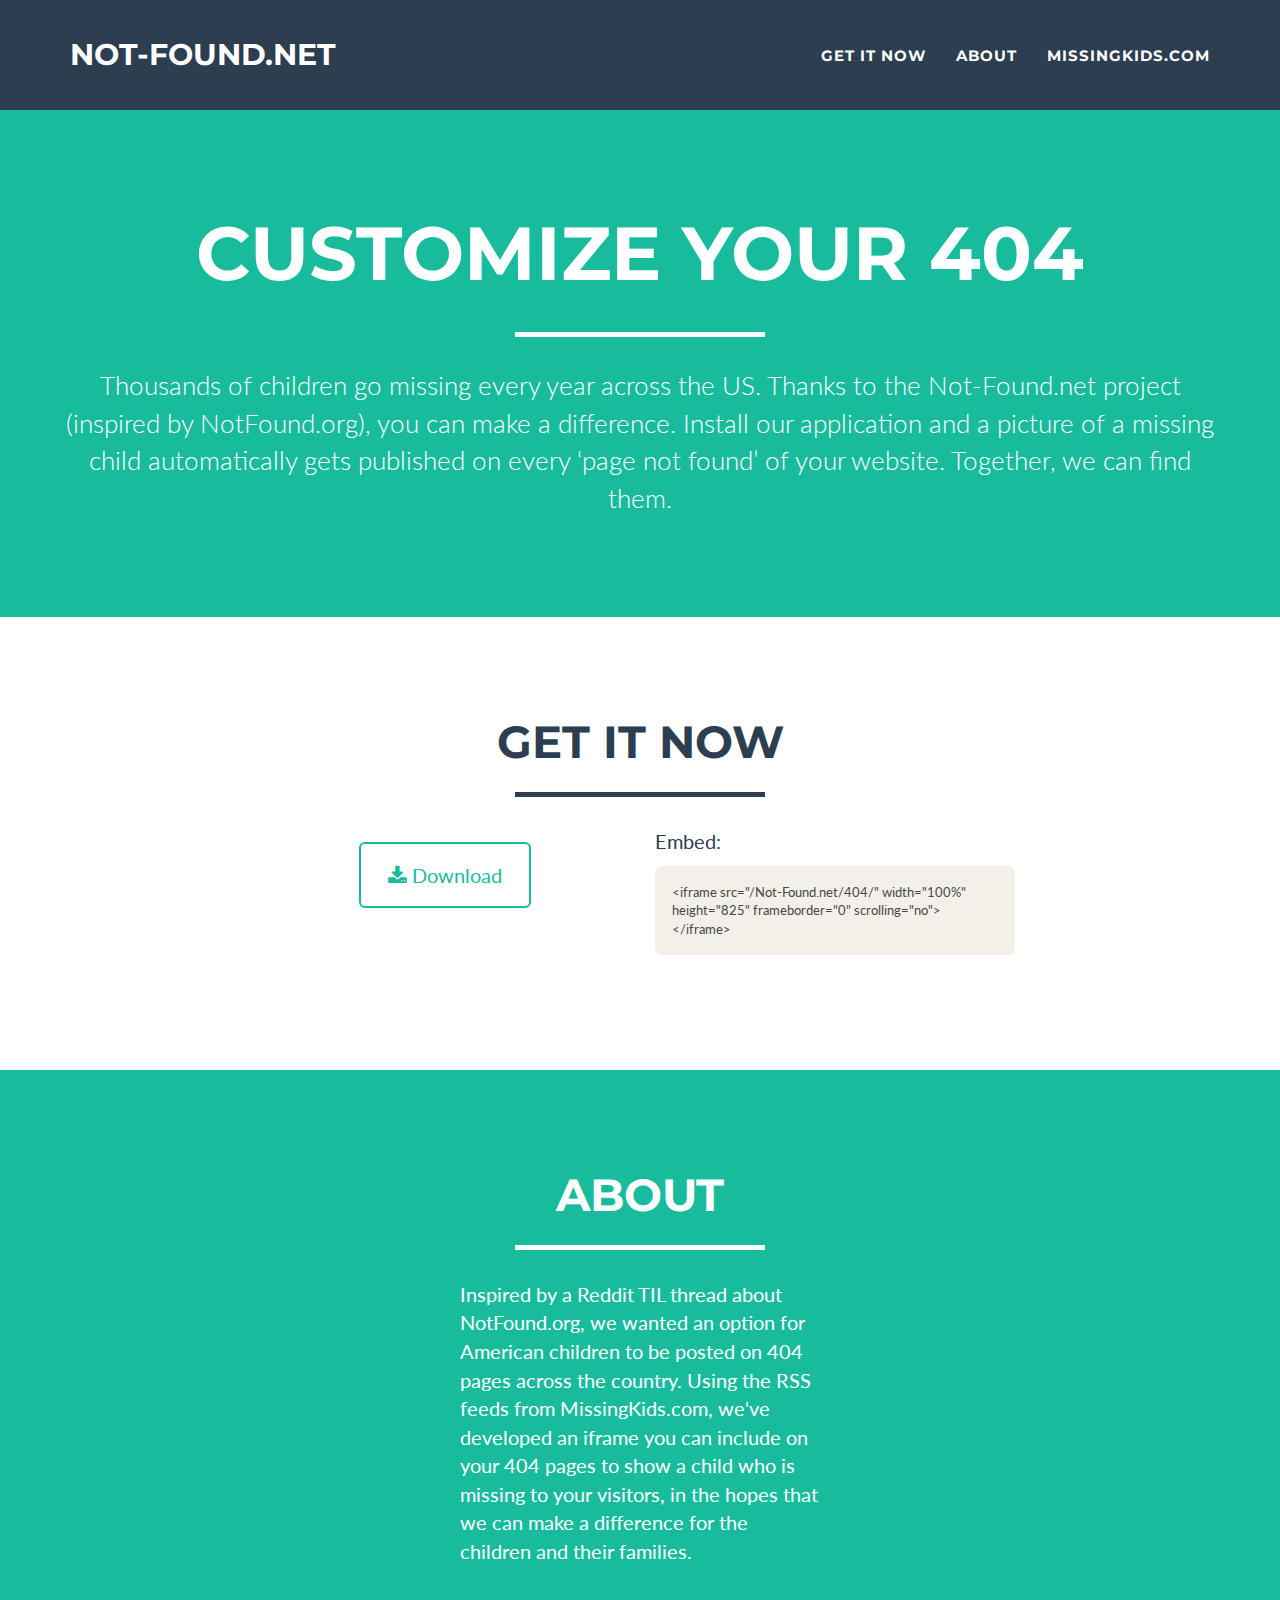
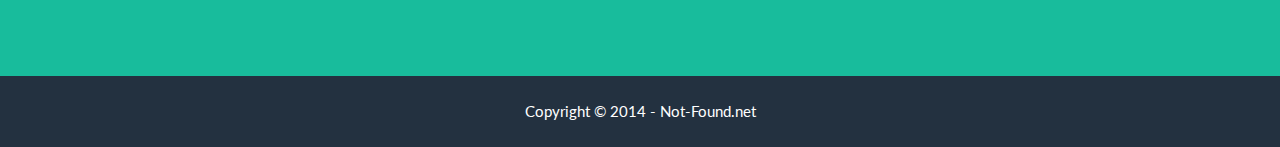
==== index.html @ f0f9458a "Home Page" ====
<!DOCTYPE html>
<html lang="en">
<head>
    <meta charset="utf-8">
    <meta name="viewport" content="width=device-width, initial-scale=1.0, user-scalable=no">
    <meta name="description" content="">
    <meta name="author" content="Alan Beam (alanbeam.net)">

    <title>Not-Found.net | Customize Your 404</title>

    <!-- Bootstrap Core CSS -->
    <link href="css/bootstrap.min.css" rel="stylesheet" type="text/css">
    <link href="css/freelancer.css" rel="stylesheet" type="text/css">

    <!-- Fonts -->
    <link href="font-awesome/css/font-awesome.min.css" rel="stylesheet" type="text/css">
    <link href='http://fonts.googleapis.com/css?family=Montserrat:400,700' rel='stylesheet' type='text/css'>

    <!-- IE8 support for HTML5 elements and media queries -->
    <!--[if lt IE 9]>
      <script src="https://oss.maxcdn.com/libs/html5shiv/3.7.0/html5shiv.js"></script>
      <script src="https://oss.maxcdn.com/libs/respond.js/1.3.0/respond.min.js"></script>
    <![endif]-->
</head>
<body id="page-top" class="index">
    <!-- Navigation -->
    <nav class="navbar navbar-default navbar-fixed-top">
        <div class="container">
            <!-- Brand and toggle get grouped for better mobile display -->
            <div class="navbar-header page-scroll">
                <button type="button" class="navbar-toggle" data-toggle="collapse" data-target="#bs-example-navbar-collapse-1">
                    <span class="sr-only">Toggle navigation</span>
                    <span class="icon-bar"></span>
                    <span class="icon-bar"></span>
                    <span class="icon-bar"></span>
                </button>
                <a class="navbar-brand" href="#page-top">Not-Found.net</a>
            </div>

            <!-- Collect the nav links, forms, and other content for toggling -->
            <div class="collapse navbar-collapse" id="bs-example-navbar-collapse-1">
                <ul class="nav navbar-nav navbar-right">
                    <li class="hidden">
                        <a href="#page-top"></a>
                    </li>
                    <li class="page-scroll">
                        <a href="#getItNow">Get It Now</a>
                    </li>
                    <li class="page-scroll">
                        <a href="#about">About</a>
                    </li>
                    <li class="page-scroll">
                        <a href="http://www.missingkids.com" target="_blank">MissingKids.com</a>
                    </li>
                </ul>
            </div>
            <!-- /.navbar-collapse -->
        </div>
        <!-- /.container-fluid -->
    </nav>

    <header>
        <div class="container">
            <div class="row">
                <div class="col-lg-12">
                    <div class="intro-text">
                        <span class="name">Customize Your 404</span>
                        <hr class="star-light">
                        <span class="skills">Thousands of children go missing every year across the US. Thanks to the Not-Found.net project (inspired by <a href="http://www.notfound.org">NotFound.org</a>), you can make a difference. Install our application and a picture of a missing child automatically gets published on every ‘page not found’ of your website. Together, we can find them.</span>
                    </div>
                </div>
            </div>
        </div>
    </header>

    <section id="getItNow">
        <div class="container">
            <div class="row">
                <div class="col-lg-12 text-center">
                    <h2>Get It Now</h2>
                    <hr class="star-primary">
                </div>
            </div>
            <div class="row">
            	<div class="col-sm-4 col-sm-offset-2 portfolio-item">
            		<div class="col-lg-8 col-lg-offset-2 text-center">
						<a href="Not-Found.zip" class="btn btn-lg btn-outline">
							<i class="fa fa-download"></i> Download
						</a>
					</div>
                </div>
            	<div class="col-sm-4 portfolio-item">
                    <p>Embed:</p>
                    <div class="code">&lt;iframe src="/Not-Found.net/404/" width="100%" height="825" frameborder="0" scrolling="no"&gt;&lt;/iframe&gt;</div>
                </div>
            </div>
        </div>
    </section>

    <section class="success" id="about">
        <div class="container">
            <div class="row">
                <div class="col-lg-12 text-center">
                    <h2>About</h2>
                    <hr class="star-light">
                </div>
            </div>
            <div class="row">
                <div class="col-lg-4 col-lg-offset-4">
                    <p>Inspired by a <a href="http://www.reddit.com/">Reddit</a> TIL thread about <a href="http://www.notfound.org">NotFound.org</a>, we wanted an option for American children to be posted on 404 pages across the country. Using the RSS feeds from <a href="http://www.missingkids.com">MissingKids.com</a>, we've developed an iframe you can include on your 404 pages to show a child who is missing to your visitors, in the hopes that we can make a difference for the children and their families.</p>
                </div>
            </div>
        </div>
    </section>
	<!--
    <section id="contact">
        <div class="container">
            <div class="row">
                <div class="col-lg-12 text-center">
                    <h2>Contact Me</h2>
                    <hr class="star-primary">
                </div>
            </div>
            <div class="row">
                <div class="col-lg-8 col-lg-offset-2">
                    <form role="form">
                        <div class="row">
                            <div class="form-group col-xs-12 floating-label-form-group">
                                <label for="name">Name</label>
                                <input class="form-control" type="text" name="name" placeholder="Name">
                            </div>
                        </div>
                        <div class="row">
                            <div class="form-group col-xs-12 floating-label-form-group">
                                <label for="email">Email Address</label>
                                <input class="form-control" type="email" name="email" placeholder="Email Address">
                            </div>
                        </div>
                        <div class="row">
                            <div class="form-group col-xs-12 floating-label-form-group">
                                <label for="message">Message</label>
                                <textarea placeholder="Message" class="form-control" rows="5"></textarea>
                            </div>
                        </div>
                        <br>
                        <div class="row">
                            <div class="form-group col-xs-12">
                                <button type="submit" class="btn btn-lg btn-success">Send</button>
                            </div>
                        </div>
                    </form>
                </div>
            </div>
        </div>
    </section>
	-->
    <footer class="text-center">
    	<!--
        <div class="footer-above">
            <div class="container">
                <div class="row">
                    <div class="footer-col col-md-4">
                        <h3>Location</h3>
                        <p>3481 Melrose Place
                            <br>Beverly Hills, CA 90210</p>
                    </div>
                    <div class="footer-col col-md-4">
                        <h3>Around the Web</h3>
                        <ul class="list-inline">
                            <li><a href="#" class="btn-social btn-outline"><i class="fa fa-fw fa-facebook"></i></a>
                            </li>
                            <li><a href="#" class="btn-social btn-outline"><i class="fa fa-fw fa-google-plus"></i></a>
                            </li>
                            <li><a href="#" class="btn-social btn-outline"><i class="fa fa-fw fa-twitter"></i></a>
                            </li>
                            <li><a href="#" class="btn-social btn-outline"><i class="fa fa-fw fa-linkedin"></i></a>
                            </li>
                            <li><a href="#" class="btn-social btn-outline"><i class="fa fa-fw fa-dribbble"></i></a>
                            </li>
                        </ul>
                    </div>
                    <div class="footer-col col-md-4">
                        <h3>About Freelance</h3>
                        <p>Freelance is a free to use, open source Bootstrap theme created by <a href="http://startbootstrap.com">Start Bootstrap</a>.</p>
                    </div>
                </div>
            </div>
        </div>
        -->
        <div class="footer-below">
            <div class="container">
                <div class="row">
                    <div class="col-lg-12">
                        Copyright &copy; 2014 - Not-Found.net 
                    </div>
                </div>
            </div>
        </div>
    </footer>

    <div class="scroll-top page-scroll visible-xs visble-sm">
        <a class="btn btn-primary" href="#page-top">
            <i class="fa fa-chevron-up"></i>
        </a>
    </div>

    <!-- Portfolio Modals -->
    <div class="portfolio-modal modal fade" id="portfolioModal1" tabindex="-1" role="dialog" aria-hidden="true">
        <div class="modal-content">
            <div class="close-modal" data-dismiss="modal">
                <div class="lr">
                    <div class="rl">
                    </div>
                </div>
            </div>
            <div class="container">
                <div class="row">
                    <div class="col-lg-8 col-lg-offset-2">
                        <div class="modal-body">
                            <h2>Project Title</h2>
                            <hr class="star-primary">
                            <img src="img/portfolio/cabin.png" class="img-responsive img-centered" alt="">
                            <p>Use this area of the page to describe your project. The icon above is part of a free icon set by <a href="https://sellfy.com/p/8Q9P/jV3VZ/">Flat Icons</a>. On their website, you can download their free set with 16 icons, or you can purchase the entire set with 146 icons for only $12!</p>
                            <ul class="list-inline item-details">
                                <li>Client: <strong><a href="http://startbootstrap.com">Start Bootstrap</a></strong>
                                </li>
                                <li>Date: <strong><a href="http://startbootstrap.com">April 2014</a></strong>
                                </li>
                                <li>Service: <strong><a href="http://startbootstrap.com">Web Development</a></strong>
                                </li>
                            </ul>
                            <button type="button" class="btn btn-default" data-dismiss="modal"><i class="fa fa-times"></i> Close</button>
                        </div>
                    </div>
                </div>
            </div>
        </div>
    </div>
    <div class="portfolio-modal modal fade" id="portfolioModal2" tabindex="-1" role="dialog" aria-hidden="true">
        <div class="modal-content">
            <div class="close-modal" data-dismiss="modal">
                <div class="lr">
                    <div class="rl">
                    </div>
                </div>
            </div>
            <div class="container">
                <div class="row">
                    <div class="col-lg-8 col-lg-offset-2">
                        <div class="modal-body">
                            <h2>Project Title</h2>
                            <hr class="star-primary">
                            <img src="img/portfolio/cake.png" class="img-responsive img-centered" alt="">
                            <p>Use this area of the page to describe your project. The icon above is part of a free icon set by <a href="https://sellfy.com/p/8Q9P/jV3VZ/">Flat Icons</a>. On their website, you can download their free set with 16 icons, or you can purchase the entire set with 146 icons for only $12!</p>
                            <ul class="list-inline item-details">
                                <li>Client: <strong><a href="http://startbootstrap.com">Start Bootstrap</a></strong>
                                </li>
                                <li>Date: <strong><a href="http://startbootstrap.com">April 2014</a></strong>
                                </li>
                                <li>Service: <strong><a href="http://startbootstrap.com">Web Development</a></strong>
                                </li>
                            </ul>
                            <button type="button" class="btn btn-default" data-dismiss="modal"><i class="fa fa-times"></i> Close</button>
                        </div>
                    </div>
                </div>
            </div>
        </div>
    </div>
    <div class="portfolio-modal modal fade" id="portfolioModal3" tabindex="-1" role="dialog" aria-hidden="true">
        <div class="modal-content">
            <div class="close-modal" data-dismiss="modal">
                <div class="lr">
                    <div class="rl">
                    </div>
                </div>
            </div>
            <div class="container">
                <div class="row">
                    <div class="col-lg-8 col-lg-offset-2">
                        <div class="modal-body">
                            <h2>Project Title</h2>
                            <hr class="star-primary">
                            <img src="img/portfolio/circus.png" class="img-responsive img-centered" alt="">
                            <p>Use this area of the page to describe your project. The icon above is part of a free icon set by <a href="https://sellfy.com/p/8Q9P/jV3VZ/">Flat Icons</a>. On their website, you can download their free set with 16 icons, or you can purchase the entire set with 146 icons for only $12!</p>
                            <ul class="list-inline item-details">
                                <li>Client: <strong><a href="http://startbootstrap.com">Start Bootstrap</a></strong>
                                </li>
                                <li>Date: <strong><a href="http://startbootstrap.com">April 2014</a></strong>
                                </li>
                                <li>Service: <strong><a href="http://startbootstrap.com">Web Development</a></strong>
                                </li>
                            </ul>
                            <button type="button" class="btn btn-default" data-dismiss="modal"><i class="fa fa-times"></i> Close</button>
                        </div>
                    </div>
                </div>
            </div>
        </div>
    </div>
    <div class="portfolio-modal modal fade" id="portfolioModal4" tabindex="-1" role="dialog" aria-hidden="true">
        <div class="modal-content">
            <div class="close-modal" data-dismiss="modal">
                <div class="lr">
                    <div class="rl">
                    </div>
                </div>
            </div>
            <div class="container">
                <div class="row">
                    <div class="col-lg-8 col-lg-offset-2">
                        <div class="modal-body">
                            <h2>Project Title</h2>
                            <hr class="star-primary">
                            <img src="img/portfolio/game.png" class="img-responsive img-centered" alt="">
                            <p>Use this area of the page to describe your project. The icon above is part of a free icon set by <a href="https://sellfy.com/p/8Q9P/jV3VZ/">Flat Icons</a>. On their website, you can download their free set with 16 icons, or you can purchase the entire set with 146 icons for only $12!</p>
                            <ul class="list-inline item-details">
                                <li>Client: <strong><a href="http://startbootstrap.com">Start Bootstrap</a></strong>
                                </li>
                                <li>Date: <strong><a href="http://startbootstrap.com">April 2014</a></strong>
                                </li>
                                <li>Service: <strong><a href="http://startbootstrap.com">Web Development</a></strong>
                                </li>
                            </ul>
                            <button type="button" class="btn btn-default" data-dismiss="modal"><i class="fa fa-times"></i> Close</button>
                        </div>
                    </div>
                </div>
            </div>
        </div>
    </div>
    <div class="portfolio-modal modal fade" id="portfolioModal5" tabindex="-1" role="dialog" aria-hidden="true">
        <div class="modal-content">
            <div class="close-modal" data-dismiss="modal">
                <div class="lr">
                    <div class="rl">
                    </div>
                </div>
            </div>
            <div class="container">
                <div class="row">
                    <div class="col-lg-8 col-lg-offset-2">
                        <div class="modal-body">
                            <h2>Project Title</h2>
                            <hr class="star-primary">
                            <img src="img/portfolio/safe.png" class="img-responsive img-centered" alt="">
                            <p>Use this area of the page to describe your project. The icon above is part of a free icon set by <a href="https://sellfy.com/p/8Q9P/jV3VZ/">Flat Icons</a>. On their website, you can download their free set with 16 icons, or you can purchase the entire set with 146 icons for only $12!</p>
                            <ul class="list-inline item-details">
                                <li>Client: <strong><a href="http://startbootstrap.com">Start Bootstrap</a></strong>
                                </li>
                                <li>Date: <strong><a href="http://startbootstrap.com">April 2014</a></strong>
                                </li>
                                <li>Service: <strong><a href="http://startbootstrap.com">Web Development</a></strong>
                                </li>
                            </ul>
                            <button type="button" class="btn btn-default" data-dismiss="modal"><i class="fa fa-times"></i> Close</button>
                        </div>
                    </div>
                </div>
            </div>
        </div>
    </div>
    <div class="portfolio-modal modal fade" id="portfolioModal6" tabindex="-1" role="dialog" aria-hidden="true">
        <div class="modal-content">
            <div class="close-modal" data-dismiss="modal">
                <div class="lr">
                    <div class="rl">
                    </div>
                </div>
            </div>
            <div class="container">
                <div class="row">
                    <div class="col-lg-8 col-lg-offset-2">
                        <div class="modal-body">
                            <h2>Project Title</h2>
                            <hr class="star-primary">
                            <img src="img/portfolio/submarine.png" class="img-responsive img-centered" alt="">
                            <p>Use this area of the page to describe your project. The icon above is part of a free icon set by <a href="https://sellfy.com/p/8Q9P/jV3VZ/">Flat Icons</a>. On their website, you can download their free set with 16 icons, or you can purchase the entire set with 146 icons for only $12!</p>
                            <ul class="list-inline item-details">
                                <li>Client: <strong><a href="http://startbootstrap.com">Start Bootstrap</a></strong>
                                </li>
                                <li>Date: <strong><a href="http://startbootstrap.com">April 2014</a></strong>
                                </li>
                                <li>Service: <strong><a href="http://startbootstrap.com">Web Development</a></strong>
                                </li>
                            </ul>
                            <button type="button" class="btn btn-default" data-dismiss="modal"><i class="fa fa-times"></i> Close</button>
                        </div>
                    </div>
                </div>
            </div>
        </div>
    </div>

    <script src="js/jquery-1.10.2.js"></script>
    <script src="js/bootstrap.min.js"></script>
    <script src="http://cdnjs.cloudflare.com/ajax/libs/jquery-easing/1.3/jquery.easing.min.js"></script>
    <script src="js/classie.js"></script>
    <script src="js/cbpAnimatedHeader.js"></script>
    <script src="js/freelancer.js"></script>

</body>

</html>
---- css/freelancer.css ----
body {
    overflow-x: hidden;
}

p {
    font-size: 20px;
}

p.small {
    font-size: 16px;
}

a,
a:hover,
a:focus,
a:active,
a.active {
    outline: 0;
    color: #18bc9c;
}

h1,
h2,
h3,
h4,
h5,
h6 {
    text-transform: uppercase;
    font-family: Montserrat,"Helvetica Neue",Helvetica,Arial,sans-serif;
    font-weight: 700;
}

hr.star-light,
hr.star-primary {
    margin: 25px auto 30px;
    padding: 0;
    max-width: 250px;
    border: 0;
    border-top: solid 5px;
    text-align: center;
}

hr.star-light:after,
hr.star-primary:after {
    content: "\f005";
    display: inline-block;
    position: relative;
    top: -.8em;
    padding: 0 .25em;
    font-family: FontAwesome;
    font-size: 2em;
}

hr.star-light {
    border-color: #fff;
}

hr.star-light:after {
    color: #fff;
    background-color: #18bc9c;
}

hr.star-primary {
    border-color: #2c3e50;
}

hr.star-primary:after {
    color: #2c3e50;
    background-color: #fff;
}

.img-centered {
    margin: 0 auto;
}

header {
    text-align: center;
    color: #fff;
    background: #18bc9c;
}

header .container {
    padding-top: 100px;
    padding-bottom: 50px;
}

header a, header a:hover, header a:focus, header a:active, header a.active {
	color: #FFF;
}

header img {
    display: block;
    margin: 0 auto 20px;
}

header .intro-text .name {
    display: block;
    text-transform: uppercase;
    font-family: Montserrat,"Helvetica Neue",Helvetica,Arial,sans-serif;
    font-size: 2em;
    font-weight: 700;
}

header .intro-text .skills {
    font-size: 1.25em;
    font-weight: 300;
}

@media(min-width:768px) {
    header .container {
        padding: 200px 0 100px;
    }

    header .intro-text .name {
        font-size: 5em;
    }

    header .intro-text .skills {
        font-size: 1.75em;
    }
}

@media(min-width:768px) {
    .navbar-fixed-top {
        padding: 25px 0;
        -webkit-transition: padding .3s;
        -moz-transition: padding .3s;
        transition: padding .3s;
    }

    .navbar-fixed-top .navbar-brand {
        font-size: 2em;
        -webkit-transition: all .3s;
        -moz-transition: all .3s;
        transition: all .3s;
    }

    .navbar-fixed-top.navbar-shrink {
        padding: 10px 0;
    }

    .navbar-fixed-top.navbar-shrink .navbar-brand {
        font-size: 1.5em;
    }
}

.navbar {
    text-transform: uppercase;
    font-family: Montserrat,"Helvetica Neue",Helvetica,Arial,sans-serif;
    font-weight: 700;
}

.navbar a:focus {
    outline: 0;
}

.navbar .navbar-nav {
    letter-spacing: 1px;
}

.navbar .navbar-nav li a:focus {
    outline: 0;
}

.navbar-default,
.navbar-inverse {
    border: 0;
}

section {
    padding: 100px 0;
}

section h2 {
    margin: 0;
    font-size: 3em;
}

section.success {
    color: #fff;
    background: #18bc9c;
}

@media(max-width:767px) {
    section {
        padding: 75px 0;
    }

    section.first {
        padding-top: 75px;
    }
}

#portfolio .portfolio-item {
    right: 0;
    margin: 0 0 15px;
}

#portfolio .portfolio-item .portfolio-link {
    display: block;
    position: relative;
    margin: 0 auto;
    max-width: 400px;
}

#portfolio .portfolio-item .portfolio-link .caption {
    position: absolute;
    width: 100%;
    height: 100%;
    opacity: 0;
    background: rgba(24,188,156,.9);
    -webkit-transition: all ease .5s;
    -moz-transition: all ease .5s;
    transition: all ease .5s;
}

#portfolio .portfolio-item .portfolio-link .caption:hover {
    opacity: 1;
}

#portfolio .portfolio-item .portfolio-link .caption .caption-content {
    position: absolute;
    top: 50%;
    width: 100%;
    height: 20px;
    margin-top: -12px;
    text-align: center;
    font-size: 20px;
    color: #fff;
}

#portfolio .portfolio-item .portfolio-link .caption .caption-content i {
    margin-top: -12px;
}

#portfolio .portfolio-item .portfolio-link .caption .caption-content h3,
#portfolio .portfolio-item .portfolio-link .caption .caption-content h4 {
    margin: 0;
}

#portfolio * {
    z-index: 2;
}

@media(min-width:767px) {
    #portfolio .portfolio-item {
        margin: 0 0 30px;
    }
}

#getItNow .code {
	font-size: 13px;
	color: #474747;
	background: #f3f0e9;
	border-radius: 7px;
	padding: 17px;
	margin: 0 0 15px 0;
}

#getItNow .btn-outline {
	border: solid 2px #18bc9c;
	color: #18bc9c;
	background: transparent;
}

#getItNow .btn-outline:hover, #getItNow .btn-outline:focus, #getItNow .btn-outline:active, #getItNow .btn-outline.active {
    border: solid 2px #fff;
    color: #FFF;
    background: #18bc9c;
}

.btn-outline {
    margin-top: 15px;
    border: solid 2px #fff;
    font-size: 20px;
    color: #fff;
    background: 0 0;
    transition: all .3s ease-in-out;
}

.btn-outline:hover,
.btn-outline:focus,
.btn-outline:active,
.btn-outline.active {
    border: solid 2px #fff;
    color: #18bc9c;
    background: #fff;
}

#about a, #about a:hover, #about a:focus, #about a:active, #about a.active {
	color: #FFF;
}

.floating-label-form-group {
    position: relative;
    margin-bottom: 0;
    padding-bottom: .5em;
    border-bottom: 1px solid #eee;
}

.floating-label-form-group input,
.floating-label-form-group textarea {
    z-index: 1;
    position: relative;
    padding-right: 0;
    padding-left: 0;
    border: 0;
    border-radius: 0;
    font-size: 1.5em;
    background: 0 0;
    box-shadow: none!important;
    resize: none;
}

.floating-label-form-group label {
    display: block;
    z-index: 0;
    position: relative;
    top: 2em;
    margin: 0;
    font-size: .85em;
    line-height: 1.764705882em;
    vertical-align: middle;
    vertical-align: baseline;
    opacity: 0;
    -webkit-transition: top .3s ease,opacity .3s ease;
    -moz-transition: top .3s ease,opacity .3s ease;
    -ms-transition: top .3s ease,opacity .3s ease;
    transition: top .3s ease,opacity .3s ease;
}

.floating-label-form-group::not(:first-child) {
    padding-left: 14px;
    border-left: 1px solid #eee;
}

.floating-label-form-group-with-value label {
    top: 0;
    opacity: 1;
}

.floating-label-form-group-with-focus label {
    color: #18bc9c;
}

form .row:first-child .floating-label-form-group {
    border-top: 1px solid #eee;
}

footer {
    color: #fff;
}

footer h3 {
    margin-bottom: 30px;
}

footer .footer-above {
    padding-top: 50px;
    background-color: #2c3e50;
}

footer .footer-col {
    margin-bottom: 50px;
}

footer .footer-below {
    padding: 25px 0;
    background-color: #233140;
}

.btn-social {
    display: inline-block;
    width: 50px;
    height: 50px;
    border: 2px solid #fff;
    border-radius: 100%;
    text-align: center;
    font-size: 20px;
    line-height: 45px;
}

.btn:focus,
.btn:active,
.btn.active {
    outline: 0;
}

.scroll-top {
    z-index: 1049;
    position: fixed;
    right: 2%;
    bottom: 2%;
    width: 50px;
    height: 50px;
}

.scroll-top .btn {
    width: 50px;
    height: 50px;
    border-radius: 100%;
    font-size: 20px;
    line-height: 28px;
}

.scroll-top .btn:focus {
    outline: 0;
}

.portfolio-modal .modal-content {
    padding: 100px 0;
    min-height: 100%;
    border: 0;
    border-radius: 0;
    text-align: center;
    background-clip: border-box;
    -webkit-box-shadow: none;
    box-shadow: none;
}

.portfolio-modal .modal-content h2 {
    margin: 0;
    font-size: 3em;
}

.portfolio-modal .modal-content img {
    margin-bottom: 30px;
}

.portfolio-modal .modal-content .item-details {
    margin: 30px 0;
}

.portfolio-modal .close-modal {
    position: absolute;
    top: 25px;
    right: 25px;
    width: 75px;
    height: 75px;
    background-color: transparent;
    cursor: pointer;
}

.portfolio-modal .close-modal:hover {
    opacity: .3;
}

.portfolio-modal .close-modal .lr {
    z-index: 1051;
    width: 1px;
    height: 75px;
    margin-left: 35px;
    background-color: #2c3e50;
    -webkit-transform: rotate(45deg);
    -ms-transform: rotate(45deg);
    transform: rotate(45deg);
}

.portfolio-modal .close-modal .lr .rl {
    z-index: 1052;
    width: 1px;
    height: 75px;
    background-color: #2c3e50;
    -webkit-transform: rotate(90deg);
    -ms-transform: rotate(90deg);
    transform: rotate(90deg);
}
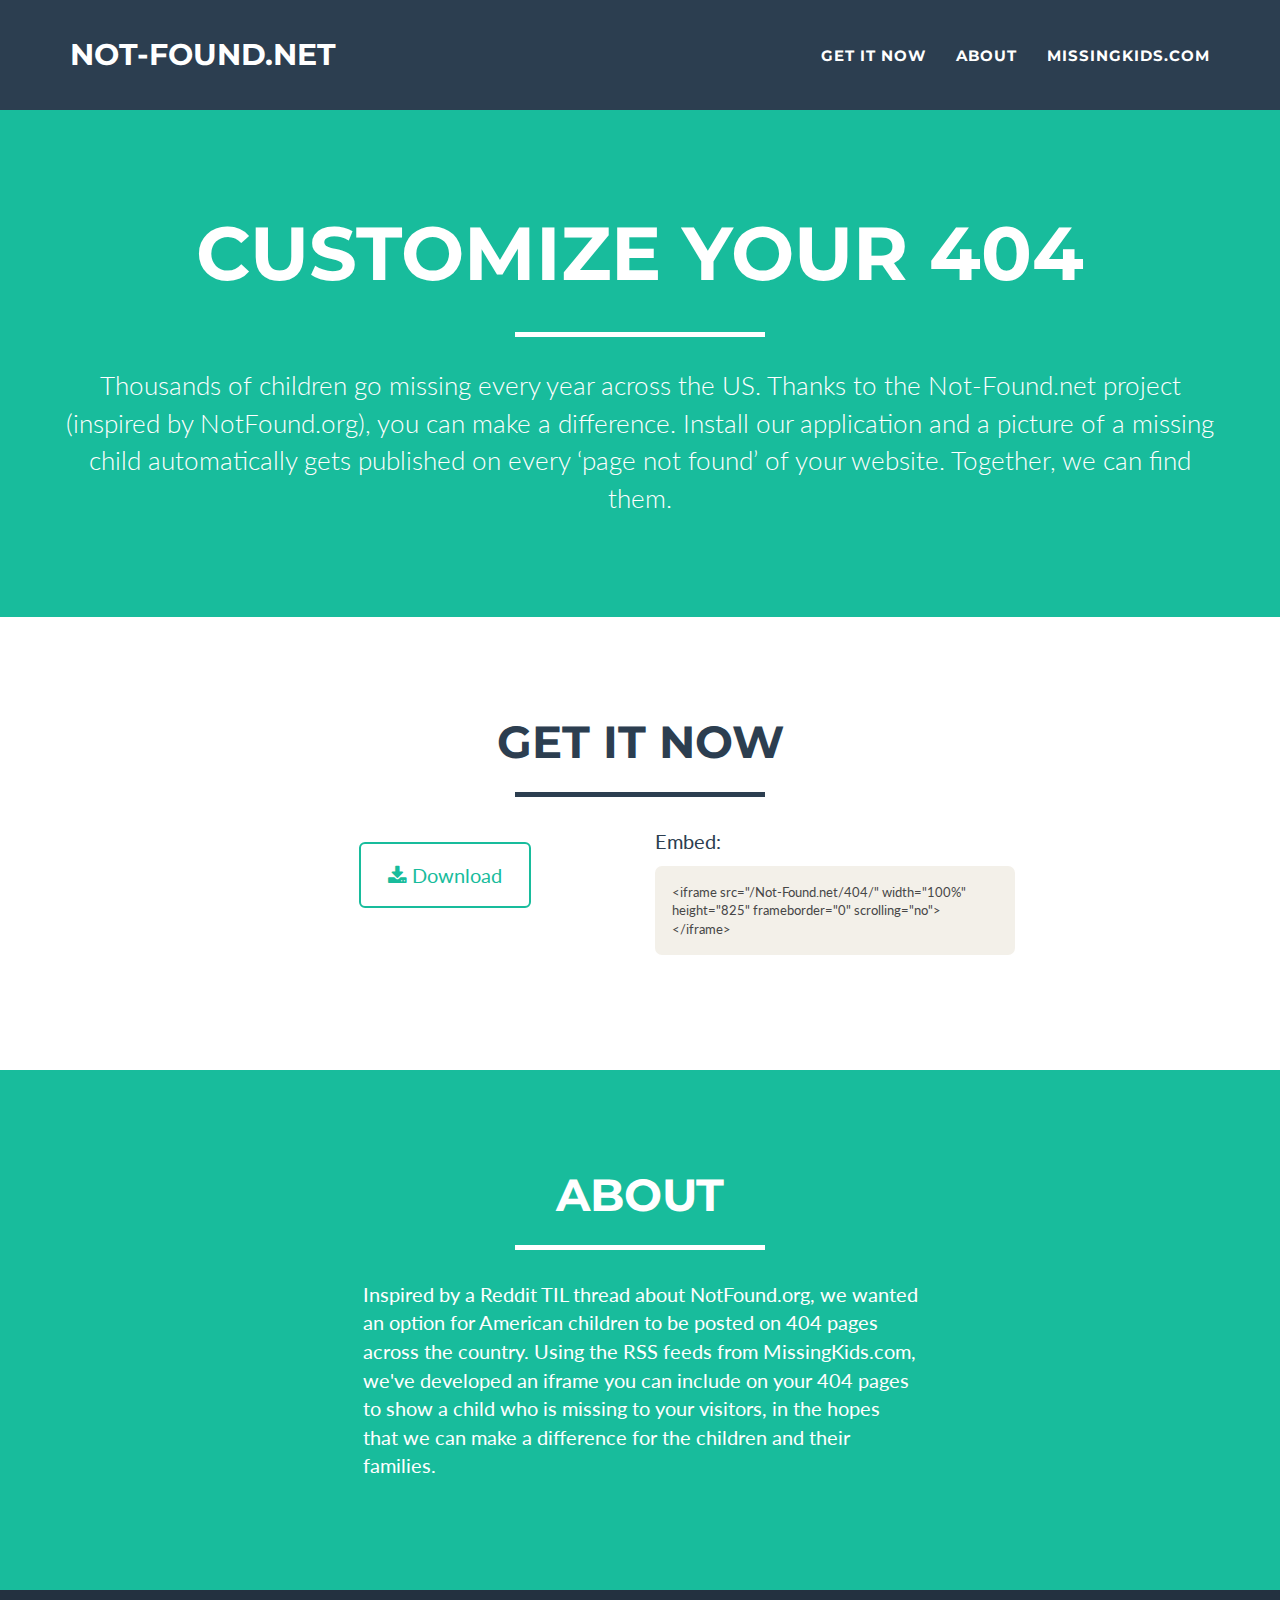
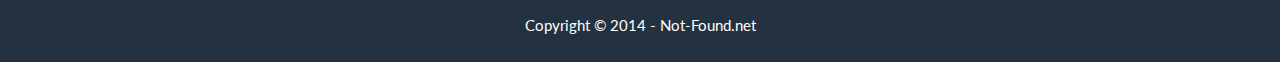
==== commit dd107bcd: "Fixing iframe page" ====
--- a/index.html
+++ b/index.html
@@ -106,7 +106,7 @@
                 </div>
             </div>
             <div class="row">
-                <div class="col-lg-4 col-lg-offset-4">
+                <div class="col-lg-6 col-lg-offset-3">
                     <p>Inspired by a <a href="http://www.reddit.com/">Reddit</a> TIL thread about <a href="http://www.notfound.org">NotFound.org</a>, we wanted an option for American children to be posted on 404 pages across the country. Using the RSS feeds from <a href="http://www.missingkids.com">MissingKids.com</a>, we've developed an iframe you can include on your 404 pages to show a child who is missing to your visitors, in the hopes that we can make a difference for the children and their families.</p>
                 </div>
             </div>
